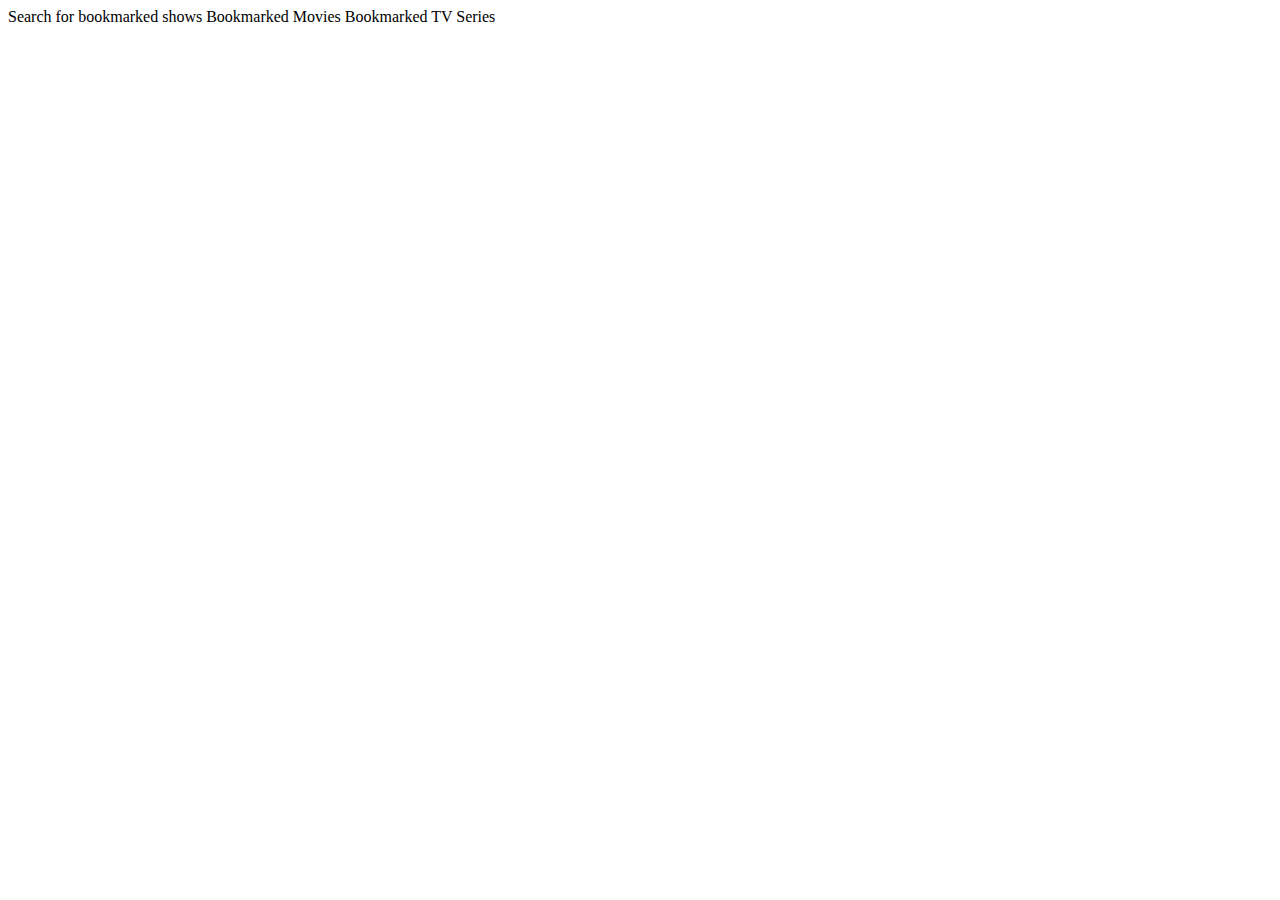
==== bookmarked.html @ ed3cd584 "update" ====
<!DOCTYPE html>
<html lang="en">
<head>
  <meta charset="UTF-8">
  <meta name="viewport" content="width=device-width, initial-scale=1.0">

  <link rel="icon" type="image/png" sizes="32x32" href="./assets/favicon-32x32.png">
  
  <title>Frontend Mentor | Entertainment web app</title>
</head>
<body>

  Search for bookmarked shows
  
  Bookmarked Movies

  <!-- Display bookmarked movies -->

  Bookmarked TV Series

  <!-- Display bookmarked TV series -->
  
</body>
</html>
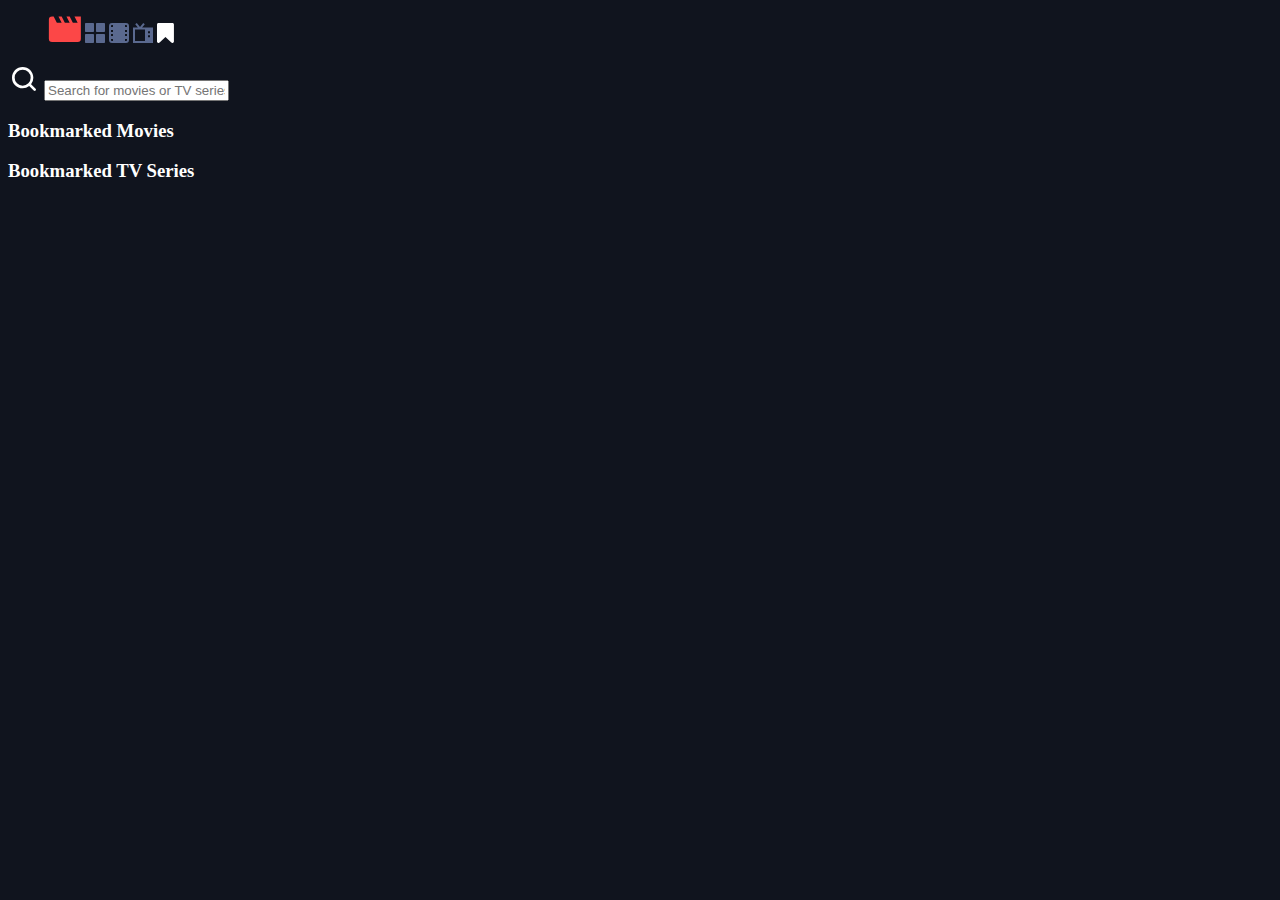
==== commit aa63aa0c: "finished all main pages, some functionalities left" ====
--- a/bookmarked.html
+++ b/bookmarked.html
@@ -1,24 +1,88 @@
 <!DOCTYPE html>
 <html lang="en">
-<head>
-  <meta charset="UTF-8">
-  <meta name="viewport" content="width=device-width, initial-scale=1.0">
+  <head>
+    <meta charset="UTF-8" />
+    <meta name="viewport" content="width=device-width, initial-scale=1.0" />
 
-  <link rel="icon" type="image/png" sizes="32x32" href="./assets/favicon-32x32.png">
-  
-  <title>Frontend Mentor | Entertainment web app</title>
-</head>
-<body>
+    <link
+      rel="icon"
+      type="image/png"
+      sizes="32x32"
+      href="./assets/favicon-32x32.png"
+    />
+    <link rel="stylesheet" href="svg-colors.css" />
+    <link rel="stylesheet" href="main.css" />
+    <title>Frontend Mentor | Entertainment web app</title>
+    <style></style>
+  </head>
+  <body>
+    <nav id="navigation-bar">
+      <figure>
+        <img id="logo" src="./assets/logo.svg" />
 
-  Search for bookmarked shows
-  
-  Bookmarked Movies
+        <!--HOME ICON-->
+        <a href="index.html">
+          <svg
+            alt=" home-icon"
+            class="navigation-icons"
+            width="20"
+            height="20"
+            xmlns="http://www.w3.org/2000/svg"
+          >
+            <path
+              d="M8 0H1C.4 0 0 .4 0 1v7c0 .6.4 1 1 1h7c.6 0 1-.4 1-1V1c0-.6-.4-1-1-1Zm0 11H1c-.6 0-1 .4-1 1v7c0 .6.4 1 1 1h7c.6 0 1-.4 1-1v-7c0-.6-.4-1-1-1ZM19 0h-7c-.6 0-1 .4-1 1v7c0 .6.4 1 1 1h7c.6 0 1-.4 1-1V1c0-.6-.4-1-1-1Zm0 11h-7c-.6 0-1 .4-1 1v7c0 .6.4 1 1 1h7c.6 0 1-.4 1-1v-7c0-.6-.4-1-1-1Z"
+              fill="#5A698F"
+            /></svg
+        ></a>
 
-  <!-- Display bookmarked movies -->
+        <!--MOVIE ICON-->
+        <a href="movies.html">
+          <svg width="20" height="20" xmlns="http://www.w3.org/2000/svg">
+            <path
+              d="M16.956 0H3.044A3.044 3.044 0 0 0 0 3.044v13.912A3.044 3.044 0 0 0 3.044 20h13.912A3.044 3.044 0 0 0 20 16.956V3.044A3.044 3.044 0 0 0 16.956 0ZM4 9H2V7h2v2Zm-2 2h2v2H2v-2Zm16-2h-2V7h2v2Zm-2 2h2v2h-2v-2Zm2-8.26V4h-2V2h1.26a.74.74 0 0 1 .74.74ZM2.74 2H4v2H2V2.74A.74.74 0 0 1 2.74 2ZM2 17.26V16h2v2H2.74a.74.74 0 0 1-.74-.74Zm16 0a.74.74 0 0 1-.74.74H16v-2h2v1.26Z"
+              fill="#5A698F"
+            /></svg
+        ></a>
 
-  Bookmarked TV Series
+        <!--TV ICON-->
+        <a href="tv-series.html">
+          <svg width="20" height="20" xmlns="http://www.w3.org/2000/svg">
+            <path
+              d="M20 4.481H9.08l2.7-3.278L10.22 0 7 3.909 3.78.029 2.22 1.203l2.7 3.278H0V20h20V4.481Zm-8 13.58H2V6.42h10v11.64Zm5-3.88h-2v-1.94h2v1.94Zm0-3.88h-2V8.36h2v1.94Z"
+              fill="#5A698F"
+            /></svg
+        ></a>
 
-  <!-- Display bookmarked TV series -->
-  
-</body>
-</html>+        <!--BOOKMARK ICON-->
+        <a href="bookmarked.html">
+          <svg width="17" height="20" xmlns="http://www.w3.org/2000/svg">
+            <path
+              class="active"
+              d="M15.387 0c.202 0 .396.04.581.119.291.115.522.295.694.542.172.247.258.52.258.82v17.038c0 .3-.086.573-.258.82a1.49 1.49 0 0 1-.694.542 1.49 1.49 0 0 1-.581.106c-.423 0-.79-.141-1.098-.423L8.46 13.959l-5.83 5.605c-.317.29-.682.436-1.097.436-.202 0-.396-.04-.581-.119a1.49 1.49 0 0 1-.694-.542A1.402 1.402 0 0 1 0 18.52V1.481c0-.3.086-.573.258-.82A1.49 1.49 0 0 1 .952.119C1.137.039 1.33 0 1.533 0h13.854Z"
+              fill="#5A698F"
+            /></svg
+        ></a>
+      </figure>
+    </nav>
+    <div id="search-box">
+      <form action="./search-results.html">
+        <input type="image" src="./assets/icon-search.svg" />
+        <label for="search"></label>
+        <input
+          type="text"
+          name="search"
+          id="search"
+          placeholder="Search for movies or TV series"
+        />
+      </form>
+    </div>
+    <section id="bookmarked-movies">
+      <h3>Bookmarked Movies</h3>
+    </section>
+    <section id="bookmarked-tv">
+      <h3>Bookmarked TV Series</h3>
+    </section>
+
+    <script type="module" src="data.js"></script>
+  </body>
+</html>
--- a/svg-colors.css
+++ b/svg-colors.css
@@ -0,0 +1,3 @@
+.active {
+  fill: #ffffff;
+}
--- a/main.css
+++ b/main.css
@@ -0,0 +1,6 @@
+html,
+body {
+  background: #10141e;
+  color: #ffffff;
+}
+/* */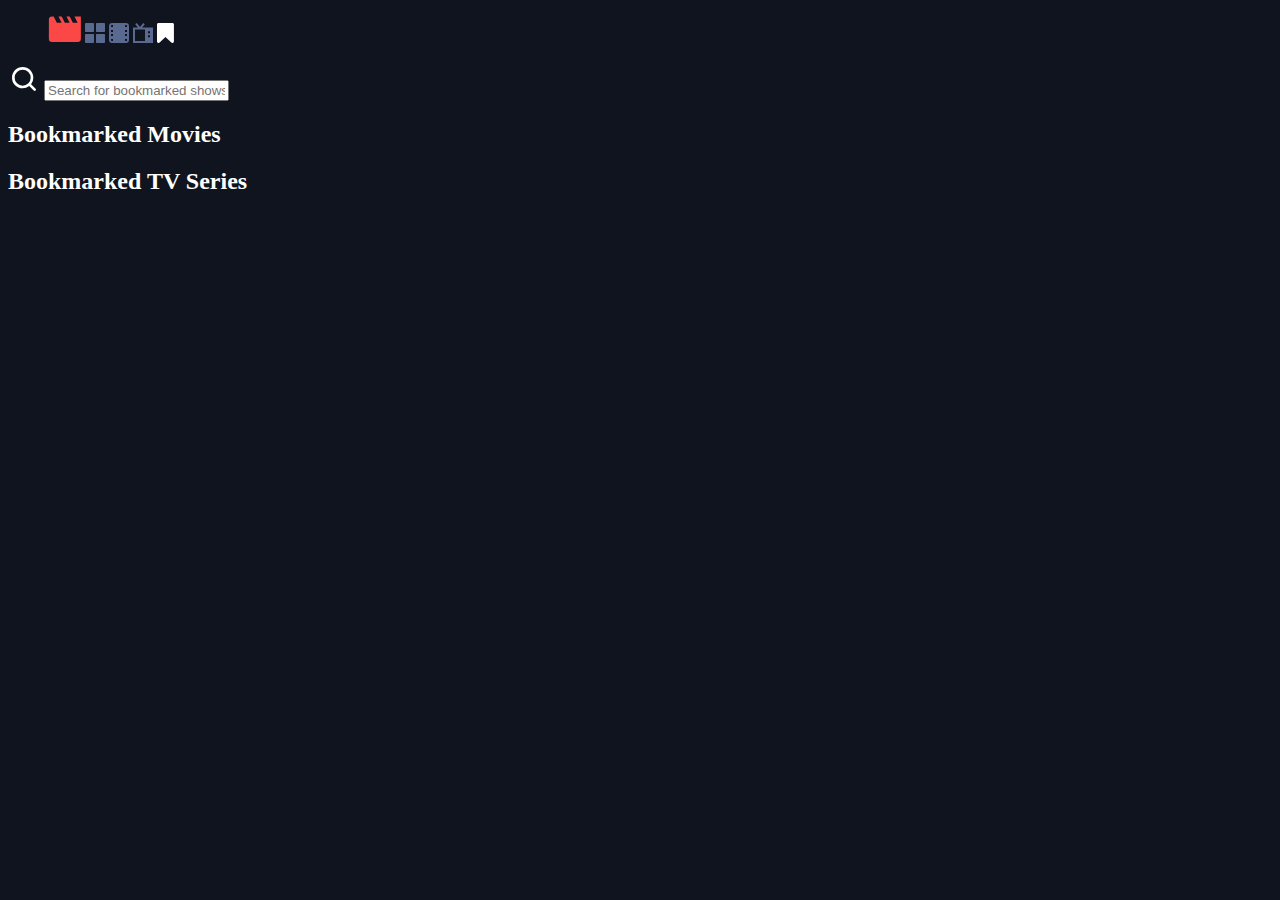
==== commit a1243f57: "finished customising search options for each page" ====
--- a/bookmarked.html
+++ b/bookmarked.html
@@ -65,22 +65,22 @@
       </figure>
     </nav>
     <div id="search-box">
-      <form action="./search-results.html">
+      <form action="./search-results-bookmarked.html">
         <input type="image" src="./assets/icon-search.svg" />
         <label for="search"></label>
         <input
           type="text"
           name="search"
           id="search"
-          placeholder="Search for movies or TV series"
+          placeholder="Search for bookmarked shows"
         />
       </form>
     </div>
     <section id="bookmarked-movies">
-      <h3>Bookmarked Movies</h3>
+      <h2>Bookmarked Movies</h2>
     </section>
     <section id="bookmarked-tv">
-      <h3>Bookmarked TV Series</h3>
+      <h2>Bookmarked TV Series</h2>
     </section>
 
     <script type="module" src="data.js"></script>
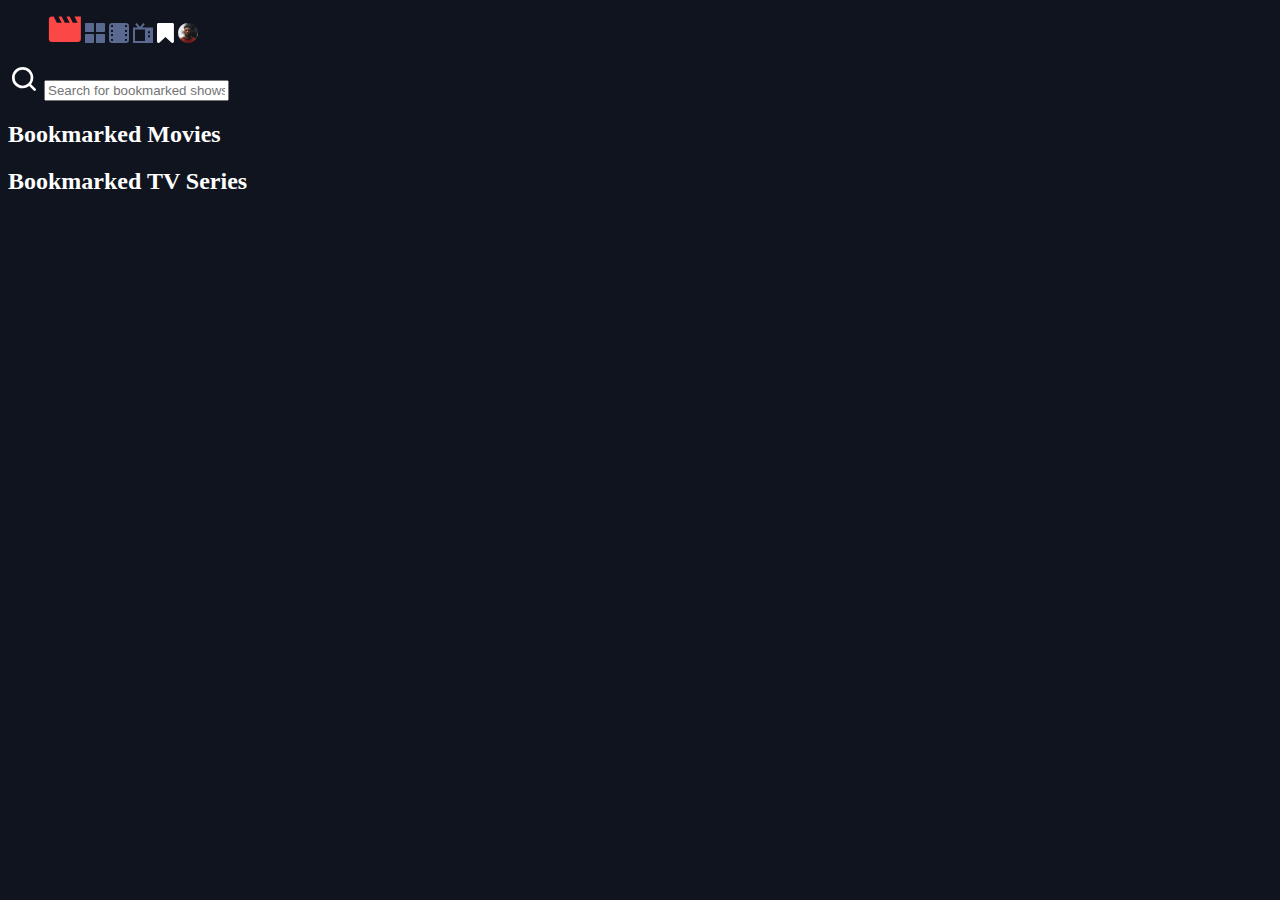
==== commit a1688700: "added bookmarks functionalities, used async" ====
--- a/bookmarked.html
+++ b/bookmarked.html
@@ -21,7 +21,7 @@
         <img id="logo" src="./assets/logo.svg" />
 
         <!--HOME ICON-->
-        <a href="index.html">
+        <a class="nav-icons" href="index.html">
           <svg
             alt=" home-icon"
             class="navigation-icons"
@@ -32,36 +32,44 @@
             <path
               d="M8 0H1C.4 0 0 .4 0 1v7c0 .6.4 1 1 1h7c.6 0 1-.4 1-1V1c0-.6-.4-1-1-1Zm0 11H1c-.6 0-1 .4-1 1v7c0 .6.4 1 1 1h7c.6 0 1-.4 1-1v-7c0-.6-.4-1-1-1ZM19 0h-7c-.6 0-1 .4-1 1v7c0 .6.4 1 1 1h7c.6 0 1-.4 1-1V1c0-.6-.4-1-1-1Zm0 11h-7c-.6 0-1 .4-1 1v7c0 .6.4 1 1 1h7c.6 0 1-.4 1-1v-7c0-.6-.4-1-1-1Z"
               fill="#5A698F"
-            /></svg
-        ></a>
+            />
+          </svg>
+        </a>
 
         <!--MOVIE ICON-->
-        <a href="movies.html">
+        <a class="nav-icons" href="movies.html">
           <svg width="20" height="20" xmlns="http://www.w3.org/2000/svg">
             <path
               d="M16.956 0H3.044A3.044 3.044 0 0 0 0 3.044v13.912A3.044 3.044 0 0 0 3.044 20h13.912A3.044 3.044 0 0 0 20 16.956V3.044A3.044 3.044 0 0 0 16.956 0ZM4 9H2V7h2v2Zm-2 2h2v2H2v-2Zm16-2h-2V7h2v2Zm-2 2h2v2h-2v-2Zm2-8.26V4h-2V2h1.26a.74.74 0 0 1 .74.74ZM2.74 2H4v2H2V2.74A.74.74 0 0 1 2.74 2ZM2 17.26V16h2v2H2.74a.74.74 0 0 1-.74-.74Zm16 0a.74.74 0 0 1-.74.74H16v-2h2v1.26Z"
               fill="#5A698F"
-            /></svg
-        ></a>
+            />
+          </svg>
+        </a>
 
         <!--TV ICON-->
-        <a href="tv-series.html">
+        <a class="nav-icons" href="tv-series.html">
           <svg width="20" height="20" xmlns="http://www.w3.org/2000/svg">
             <path
               d="M20 4.481H9.08l2.7-3.278L10.22 0 7 3.909 3.78.029 2.22 1.203l2.7 3.278H0V20h20V4.481Zm-8 13.58H2V6.42h10v11.64Zm5-3.88h-2v-1.94h2v1.94Zm0-3.88h-2V8.36h2v1.94Z"
               fill="#5A698F"
-            /></svg
-        ></a>
+            />
+          </svg>
+        </a>
 
         <!--BOOKMARK ICON-->
-        <a href="bookmarked.html">
+        <a class="nav-icons" href="bookmarked.html">
           <svg width="17" height="20" xmlns="http://www.w3.org/2000/svg">
             <path
               class="active"
               d="M15.387 0c.202 0 .396.04.581.119.291.115.522.295.694.542.172.247.258.52.258.82v17.038c0 .3-.086.573-.258.82a1.49 1.49 0 0 1-.694.542 1.49 1.49 0 0 1-.581.106c-.423 0-.79-.141-1.098-.423L8.46 13.959l-5.83 5.605c-.317.29-.682.436-1.097.436-.202 0-.396-.04-.581-.119a1.49 1.49 0 0 1-.694-.542A1.402 1.402 0 0 1 0 18.52V1.481c0-.3.086-.573.258-.82A1.49 1.49 0 0 1 .952.119C1.137.039 1.33 0 1.533 0h13.854Z"
               fill="#5A698F"
-            /></svg
-        ></a>
+            />
+          </svg>
+        </a>
+        <a href="./login.html">
+          <img src="./assets/image-avatar.png" alt="login-avatar width="20"
+          height="20"/>
+        </a>
       </figure>
     </nav>
     <div id="search-box">
--- a/main.css
+++ b/main.css
@@ -3,4 +3,7 @@
   background: #10141e;
   color: #ffffff;
 }
-/* */+/* */
+.nav-icons {
+  text-decoration: none;
+}
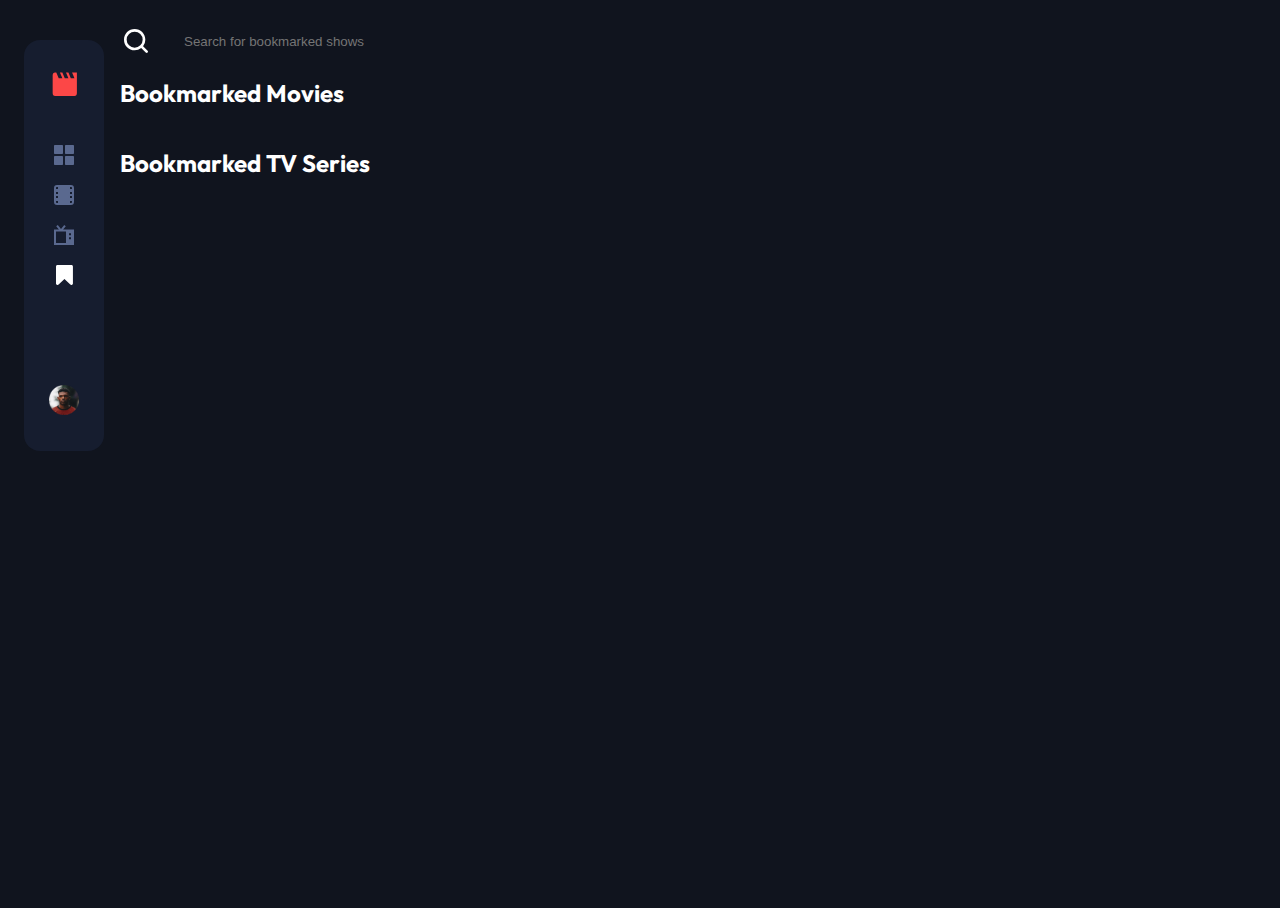
==== commit 17b41568: "update" ====
--- a/bookmarked.html
+++ b/bookmarked.html
@@ -18,7 +18,7 @@
   <body>
     <nav id="navigation-bar">
       <figure>
-        <img id="logo" src="./assets/logo.svg" />
+        <img id="logo" src="./assets/logo.svg" width="25" height="25" />
 
         <!--HOME ICON-->
         <a class="nav-icons" href="index.html">
@@ -40,6 +40,7 @@
         <a class="nav-icons" href="movies.html">
           <svg width="20" height="20" xmlns="http://www.w3.org/2000/svg">
             <path
+              
               d="M16.956 0H3.044A3.044 3.044 0 0 0 0 3.044v13.912A3.044 3.044 0 0 0 3.044 20h13.912A3.044 3.044 0 0 0 20 16.956V3.044A3.044 3.044 0 0 0 16.956 0ZM4 9H2V7h2v2Zm-2 2h2v2H2v-2Zm16-2h-2V7h2v2Zm-2 2h2v2h-2v-2Zm2-8.26V4h-2V2h1.26a.74.74 0 0 1 .74.74ZM2.74 2H4v2H2V2.74A.74.74 0 0 1 2.74 2ZM2 17.26V16h2v2H2.74a.74.74 0 0 1-.74-.74Zm16 0a.74.74 0 0 1-.74.74H16v-2h2v1.26Z"
               fill="#5A698F"
             />
@@ -59,38 +60,42 @@
         <!--BOOKMARK ICON-->
         <a class="nav-icons" href="bookmarked.html">
           <svg width="17" height="20" xmlns="http://www.w3.org/2000/svg">
-            <path
-              class="active"
+            <path class="active"
               d="M15.387 0c.202 0 .396.04.581.119.291.115.522.295.694.542.172.247.258.52.258.82v17.038c0 .3-.086.573-.258.82a1.49 1.49 0 0 1-.694.542 1.49 1.49 0 0 1-.581.106c-.423 0-.79-.141-1.098-.423L8.46 13.959l-5.83 5.605c-.317.29-.682.436-1.097.436-.202 0-.396-.04-.581-.119a1.49 1.49 0 0 1-.694-.542A1.402 1.402 0 0 1 0 18.52V1.481c0-.3.086-.573.258-.82A1.49 1.49 0 0 1 .952.119C1.137.039 1.33 0 1.533 0h13.854Z"
               fill="#5A698F"
             />
           </svg>
         </a>
-        <a href="./login.html">
-          <img src="./assets/image-avatar.png" alt="login-avatar width="20"
-          height="20"/>
+
+        <!--Profile Picture-->
+        <a href="./login.html" id="profile-photo">
+          <img src="./assets/image-avatar.png" alt="login-avatar width="30"
+          height="30"/>
         </a>
       </figure>
     </nav>
-    <div id="search-box">
-      <form action="./search-results-bookmarked.html">
-        <input type="image" src="./assets/icon-search.svg" />
-        <label for="search"></label>
-        <input
-          type="text"
-          name="search"
-          id="search"
-          placeholder="Search for bookmarked shows"
-        />
-      </form>
-    </div>
-    <section id="bookmarked-movies">
-      <h2>Bookmarked Movies</h2>
-    </section>
-    <section id="bookmarked-tv">
-      <h2>Bookmarked TV Series</h2>
-    </section>
-
+    <main>
+      <div id="search-box">
+        <form action="./search-results-bookmarked.html">
+          <input type="image" src="./assets/icon-search.svg" />
+          <label for="search"></label>
+          <input
+            type="text"
+            name="search"
+            id="search"
+            placeholder="Search for bookmarked shows"
+          />
+        </form>
+      </div>
+      <section>
+        <h2>Bookmarked Movies</h2>
+        <div id="bookmarked-movies"></div>
+      </section>
+      <section >
+        <h2>Bookmarked TV Series</h2>
+        <div id="bookmarked-tv"></div>
+      </section>
+    </main>
     <script type="module" src="data.js"></script>
   </body>
 </html>
--- a/main.css
+++ b/main.css
@@ -1,9 +1,111 @@
+@import url("https://fonts.googleapis.com/css2?family=Outfit:wght@300;400;700&display=swap");
+
 html,
 body {
   background: #10141e;
   color: #ffffff;
+  height: 100%;
+  box-sizing: border-box;
+  font-size: 16px;
+  font-family: "Outfit", sans-serif;
 }
-/* */
+body {
+  display: flex;
+  padding-top: 1rem;
+}
+nav figure {
+  width: 5rem;
+  display: flex;
+  flex-direction: column;
+  align-items: center;
+  border-radius: 1rem;
+  background: #161d2f;
+}
+figure {
+  margin: 1rem;
+}
+
+.movie-details {
+  display: flex;
+  align-items: center;
+}
+.movie-photos {
+  border-radius: 1rem;
+}
+.movie-details img {
+  padding-right: 0.3rem;
+}
+.dots {
+  padding: 0 0.5rem;
+}
+
+figcaption h3 {
+  margin: 1rem 0 0 0;
+}
+
+/* nav bar */
 .nav-icons {
   text-decoration: none;
+  margin-bottom: 1rem;
 }
+#logo {
+  margin-top: 2rem;
+  margin-bottom: 3rem;
+}
+#profile-photo {
+  margin-top: 5rem;
+  margin-bottom: 2rem;
+}
+/* search bar */
+form {
+  display: flex;
+  align-items: center;
+}
+
+#search {
+  width: 20rem;
+  height: 2rem;
+  margin-left: 1rem;
+  padding-left: 1rem;
+  background: transparent;
+  border: none;
+}
+
+#search:focus {
+  color: #ffffff;
+  border: none;
+  background: transparent;
+  border-bottom: 0.01rem solid #ffffff;
+  caret-color: red;
+}
+#search:hover {
+  cursor: pointer;
+  background: transparent;
+}
+#search:focus-visible {
+  outline-width: 0;
+}
+
+.bookmark-cover {
+  padding: 1rem;
+  width: 0.9375rem;
+  height: 0.9375rem;
+  display: flex;
+  justify-items: center;
+  align-items: center;
+  background: #979797;
+  border-radius: 50%;
+  position: absolute;
+
+  transform: translate(15rem, -12rem);
+}
+#recommended,
+#movies,
+#tv,
+#bookmarked-tv,
+#bookmarked-movies {
+  display: grid;
+  grid-template-columns: 1fr 1fr 1fr 1fr;
+  grid-template-rows: auto;
+  width: 70rem;
+}
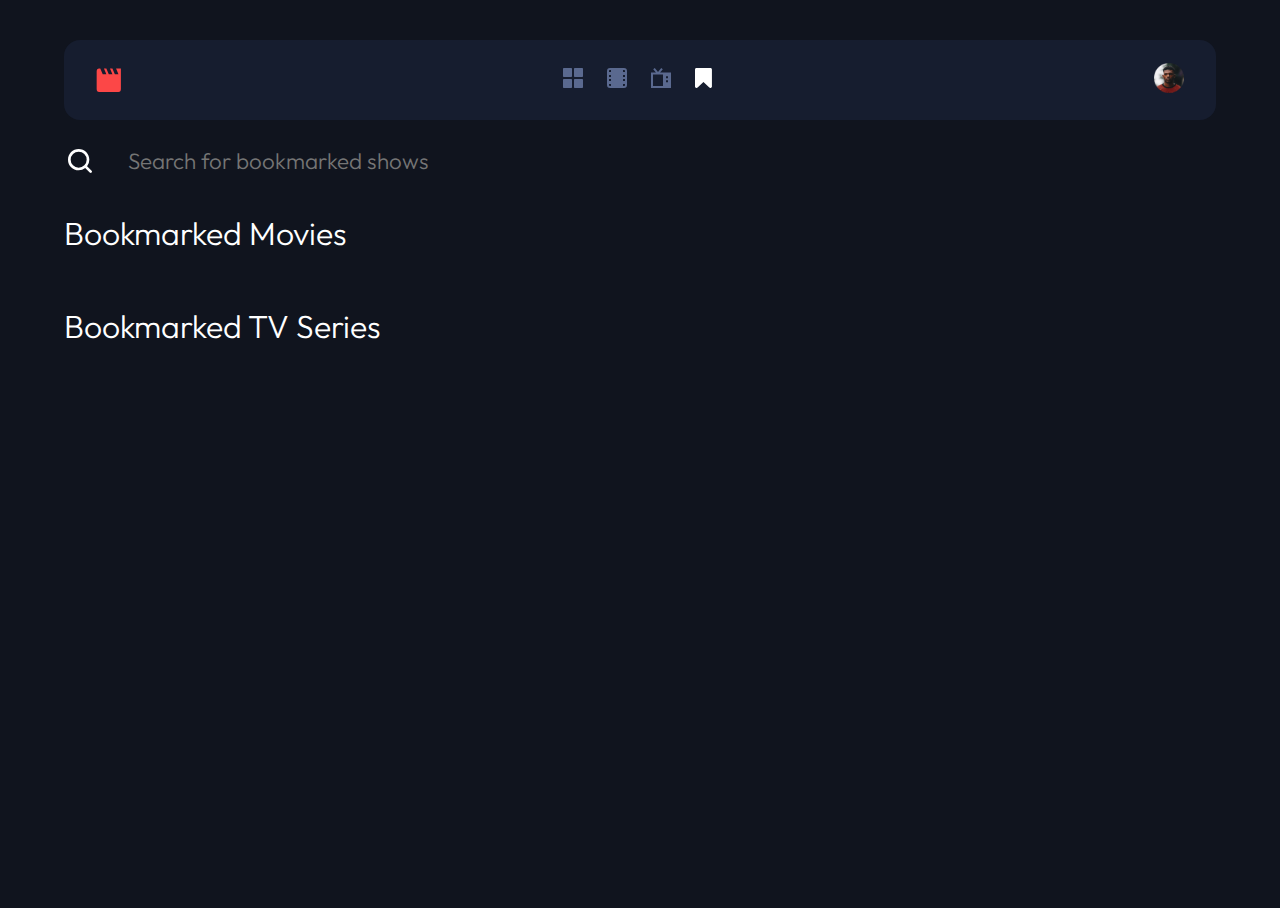
==== commit fc0ea74d: "responsive design" ====
--- a/bookmarked.html
+++ b/bookmarked.html
@@ -20,52 +20,54 @@
       <figure>
         <img id="logo" src="./assets/logo.svg" width="25" height="25" />
 
-        <!--HOME ICON-->
-        <a class="nav-icons" href="index.html">
-          <svg
-            alt=" home-icon"
-            class="navigation-icons"
-            width="20"
-            height="20"
-            xmlns="http://www.w3.org/2000/svg"
-          >
-            <path
-              d="M8 0H1C.4 0 0 .4 0 1v7c0 .6.4 1 1 1h7c.6 0 1-.4 1-1V1c0-.6-.4-1-1-1Zm0 11H1c-.6 0-1 .4-1 1v7c0 .6.4 1 1 1h7c.6 0 1-.4 1-1v-7c0-.6-.4-1-1-1ZM19 0h-7c-.6 0-1 .4-1 1v7c0 .6.4 1 1 1h7c.6 0 1-.4 1-1V1c0-.6-.4-1-1-1Zm0 11h-7c-.6 0-1 .4-1 1v7c0 .6.4 1 1 1h7c.6 0 1-.4 1-1v-7c0-.6-.4-1-1-1Z"
-              fill="#5A698F"
-            />
-          </svg>
-        </a>
+        <div class="small-icons">
+          <!--HOME ICON-->
+          <a class="nav-icons" href="index.html">
+            <svg
+              alt=" home-icon"
+              class="navigation-icons"
+              width="20"
+              height="20"
+              xmlns="http://www.w3.org/2000/svg"
+            >
+              <path
+                d="M8 0H1C.4 0 0 .4 0 1v7c0 .6.4 1 1 1h7c.6 0 1-.4 1-1V1c0-.6-.4-1-1-1Zm0 11H1c-.6 0-1 .4-1 1v7c0 .6.4 1 1 1h7c.6 0 1-.4 1-1v-7c0-.6-.4-1-1-1ZM19 0h-7c-.6 0-1 .4-1 1v7c0 .6.4 1 1 1h7c.6 0 1-.4 1-1V1c0-.6-.4-1-1-1Zm0 11h-7c-.6 0-1 .4-1 1v7c0 .6.4 1 1 1h7c.6 0 1-.4 1-1v-7c0-.6-.4-1-1-1Z"
+                fill="#5A698F"
+              />
+            </svg>
+          </a>
 
-        <!--MOVIE ICON-->
-        <a class="nav-icons" href="movies.html">
-          <svg width="20" height="20" xmlns="http://www.w3.org/2000/svg">
-            <path
-              
-              d="M16.956 0H3.044A3.044 3.044 0 0 0 0 3.044v13.912A3.044 3.044 0 0 0 3.044 20h13.912A3.044 3.044 0 0 0 20 16.956V3.044A3.044 3.044 0 0 0 16.956 0ZM4 9H2V7h2v2Zm-2 2h2v2H2v-2Zm16-2h-2V7h2v2Zm-2 2h2v2h-2v-2Zm2-8.26V4h-2V2h1.26a.74.74 0 0 1 .74.74ZM2.74 2H4v2H2V2.74A.74.74 0 0 1 2.74 2ZM2 17.26V16h2v2H2.74a.74.74 0 0 1-.74-.74Zm16 0a.74.74 0 0 1-.74.74H16v-2h2v1.26Z"
-              fill="#5A698F"
-            />
-          </svg>
-        </a>
+          <!--MOVIE ICON-->
+          <a class="nav-icons" href="movies.html">
+            <svg width="20" height="20" xmlns="http://www.w3.org/2000/svg">
+              <path
+                d="M16.956 0H3.044A3.044 3.044 0 0 0 0 3.044v13.912A3.044 3.044 0 0 0 3.044 20h13.912A3.044 3.044 0 0 0 20 16.956V3.044A3.044 3.044 0 0 0 16.956 0ZM4 9H2V7h2v2Zm-2 2h2v2H2v-2Zm16-2h-2V7h2v2Zm-2 2h2v2h-2v-2Zm2-8.26V4h-2V2h1.26a.74.74 0 0 1 .74.74ZM2.74 2H4v2H2V2.74A.74.74 0 0 1 2.74 2ZM2 17.26V16h2v2H2.74a.74.74 0 0 1-.74-.74Zm16 0a.74.74 0 0 1-.74.74H16v-2h2v1.26Z"
+                fill="#5A698F"
+              />
+            </svg>
+          </a>
 
-        <!--TV ICON-->
-        <a class="nav-icons" href="tv-series.html">
-          <svg width="20" height="20" xmlns="http://www.w3.org/2000/svg">
-            <path
-              d="M20 4.481H9.08l2.7-3.278L10.22 0 7 3.909 3.78.029 2.22 1.203l2.7 3.278H0V20h20V4.481Zm-8 13.58H2V6.42h10v11.64Zm5-3.88h-2v-1.94h2v1.94Zm0-3.88h-2V8.36h2v1.94Z"
-              fill="#5A698F"
-            />
-          </svg>
-        </a>
+          <!--TV ICON-->
+          <a class="nav-icons" href="tv-series.html">
+            <svg width="20" height="20" xmlns="http://www.w3.org/2000/svg">
+              <path
+                d="M20 4.481H9.08l2.7-3.278L10.22 0 7 3.909 3.78.029 2.22 1.203l2.7 3.278H0V20h20V4.481Zm-8 13.58H2V6.42h10v11.64Zm5-3.88h-2v-1.94h2v1.94Zm0-3.88h-2V8.36h2v1.94Z"
+                fill="#5A698F"
+              />
+            </svg>
+          </a>
 
-        <!--BOOKMARK ICON-->
-        <a class="nav-icons" href="bookmarked.html">
-          <svg width="17" height="20" xmlns="http://www.w3.org/2000/svg">
-            <path class="active"
-              d="M15.387 0c.202 0 .396.04.581.119.291.115.522.295.694.542.172.247.258.52.258.82v17.038c0 .3-.086.573-.258.82a1.49 1.49 0 0 1-.694.542 1.49 1.49 0 0 1-.581.106c-.423 0-.79-.141-1.098-.423L8.46 13.959l-5.83 5.605c-.317.29-.682.436-1.097.436-.202 0-.396-.04-.581-.119a1.49 1.49 0 0 1-.694-.542A1.402 1.402 0 0 1 0 18.52V1.481c0-.3.086-.573.258-.82A1.49 1.49 0 0 1 .952.119C1.137.039 1.33 0 1.533 0h13.854Z"
-              fill="#5A698F"
-            />
-          </svg>
-        </a>
+          <!--BOOKMARK ICON-->
+          <a class="nav-icons" href="bookmarked.html">
+            <svg width="17" height="20" xmlns="http://www.w3.org/2000/svg">
+              <path
+                class="active"
+                d="M15.387 0c.202 0 .396.04.581.119.291.115.522.295.694.542.172.247.258.52.258.82v17.038c0 .3-.086.573-.258.82a1.49 1.49 0 0 1-.694.542 1.49 1.49 0 0 1-.581.106c-.423 0-.79-.141-1.098-.423L8.46 13.959l-5.83 5.605c-.317.29-.682.436-1.097.436-.202 0-.396-.04-.581-.119a1.49 1.49 0 0 1-.694-.542A1.402 1.402 0 0 1 0 18.52V1.481c0-.3.086-.573.258-.82A1.49 1.49 0 0 1 .952.119C1.137.039 1.33 0 1.533 0h13.854Z"
+                fill="#5A698F"
+              />
+            </svg>
+          </a>
+        </div>
 
         <!--Profile Picture-->
         <a href="./login.html" id="profile-photo">
@@ -91,7 +93,7 @@
         <h2>Bookmarked Movies</h2>
         <div id="bookmarked-movies"></div>
       </section>
-      <section >
+      <section>
         <h2>Bookmarked TV Series</h2>
         <div id="bookmarked-tv"></div>
       </section>
--- a/main.css
+++ b/main.css
@@ -4,34 +4,56 @@
 body {
   background: #10141e;
   color: #ffffff;
+
   height: 100%;
   box-sizing: border-box;
   font-size: 16px;
   font-family: "Outfit", sans-serif;
 }
+
+h2 {
+  font-weight: 300;
+  font-size: 2rem;
+}
+h3 {
+  font-weight: 700;
+}
 body {
   display: flex;
   padding-top: 1rem;
 }
 nav figure {
   width: 5rem;
+  height: 30rem;
   display: flex;
   flex-direction: column;
   align-items: center;
+  justify-content: space-between;
   border-radius: 1rem;
   background: #161d2f;
 }
 figure {
   margin: 1rem;
 }
-
+.small-icons {
+  display: flex;
+  flex-direction: column;
+}
 .movie-details {
   display: flex;
   align-items: center;
+  color: #ffffffc6;
 }
 .movie-photos {
   border-radius: 1rem;
 }
+
+.movie-photos:hover {
+  cursor: pointer;
+  filter: saturate(0.1);
+  transition-duration: 0.4s;
+}
+
 .movie-details img {
   padding-right: 0.3rem;
 }
@@ -40,7 +62,7 @@
 }
 
 figcaption h3 {
-  margin: 1rem 0 0 0;
+  margin: 0.2rem 0 0 0;
 }
 
 /* nav bar */
@@ -50,10 +72,8 @@
 }
 #logo {
   margin-top: 2rem;
-  margin-bottom: 3rem;
 }
 #profile-photo {
-  margin-top: 5rem;
   margin-bottom: 2rem;
 }
 /* search bar */
@@ -63,12 +83,15 @@
 }
 
 #search {
-  width: 20rem;
-  height: 2rem;
+  width: 25rem;
+  height: 3rem;
   margin-left: 1rem;
   padding-left: 1rem;
   background: transparent;
   border: none;
+  font-family: "Outfit", sans-serif;
+  font-size: 1.4rem;
+  font-weight: 300;
 }
 
 #search:focus {
@@ -103,9 +126,170 @@
 #movies,
 #tv,
 #bookmarked-tv,
-#bookmarked-movies {
+#bookmarked-movies,
+#search-results,
+#search-results-movies,
+#search-results-bookmarked,
+#search-results-tv {
   display: grid;
   grid-template-columns: 1fr 1fr 1fr 1fr;
   grid-template-rows: auto;
   width: 70rem;
 }
+#search-results-section,
+#search-results-movies-section,
+#search-results-bookmarked-section,
+#search-results-tv-section {
+  display: flex;
+  flex-direction: column-reverse;
+}
+
+/* play button */
+.playbutton {
+  display: flex;
+  opacity: 0;
+  position: absolute;
+  background: #9797978c;
+  align-items: center;
+  justify-content: center;
+  width: 8rem;
+  height: 4rem;
+  border-radius: 2rem;
+  transition: all 0.2s ease-in;
+
+  transform: translate(5.5rem, -8rem);
+}
+.movie-photos:hover ~ .playbutton {
+  opacity: 1;
+}
+.playbutton:hover {
+  opacity: 1;
+  cursor: pointer;
+  filter: brightness(1.25);
+}
+
+.playbutton-trending {
+  transform: translate(11rem, -11rem);
+}
+.playbutton img {
+  margin-right: 1rem;
+}
+
+/* responsive design */
+@media screen and (min-width: 1300px) and (max-width: 1500px) {
+  #recommended,
+  #movies,
+  #tv,
+  #bookmarked-tv,
+  #bookmarked-movies,
+  #search-results,
+  #search-results-movies,
+  #search-results-bookmarked,
+  #search-results-tv {
+    display: grid;
+    grid-template-columns: 1fr 1fr 1fr;
+    grid-template-rows: auto;
+    width: 70rem;
+    margin-left: 6rem;
+  }
+}
+
+@media screen and (max-width: 1300px) {
+  body {
+    display: flex;
+    flex-direction: column;
+    align-items: center;
+  }
+  nav figure {
+    display: flex;
+    flex-direction: row;
+    align-items: center;
+    width: 90vw;
+    height: 5rem;
+  }
+  main {
+    width: 90vw;
+  }
+  .small-icons {
+    display: flex;
+    flex-direction: row;
+  }
+  #logo {
+    margin: 0;
+    margin-left: 2rem;
+  }
+  #profile-photo {
+    margin: 0;
+    margin-right: 2rem;
+  }
+  .nav-icons {
+    margin: 0 0.75rem;
+  }
+}
+
+@media screen and (min-width: 1000px) and (max-width: 1300px) {
+  #recommended,
+  #movies,
+  #tv,
+  #bookmarked-tv,
+  #bookmarked-movies,
+  #search-results,
+  #search-results-movies,
+  #search-results-bookmarked,
+  #search-results-tv {
+    display: grid;
+    grid-template-columns: 1fr 1fr 1fr;
+    grid-template-rows: auto;
+    width: 90vw;
+    /* margin-left: 5vw; */
+  }
+}
+@media screen and (min-width: 800px) and (max-width: 1000px) {
+  #recommended,
+  #movies,
+  #tv,
+  #bookmarked-tv,
+  #bookmarked-movies,
+  #search-results,
+  #search-results-movies,
+  #search-results-bookmarked,
+  #search-results-tv {
+    display: grid;
+    justify-content: center;
+    grid-template-columns: 1fr 1fr;
+    grid-template-rows: auto;
+    width: 90vw;
+    /* margin-left: 5vw; */
+  }
+}
+@media screen and (max-width: 800px) {
+  #recommended,
+  #movies,
+  #tv,
+  #bookmarked-tv,
+  #bookmarked-movies,
+  #search-results,
+  #search-results-movies,
+  #search-results-bookmarked,
+  #search-results-tv {
+    display: grid;
+    grid-template-columns: 1fr;
+    grid-template-rows: auto;
+
+    width: 90vw;
+  }
+  #recommended article,
+  #movies article,
+  #tv article,
+  #bookmarked-tv article,
+  #bookmarked-movies article,
+  #search-results article,
+  #search-results-movies article,
+  #search-results-bookmarked article,
+  #search-results-tv article {
+    display: grid;
+    justify-content: center;
+  }
+
+
+}
